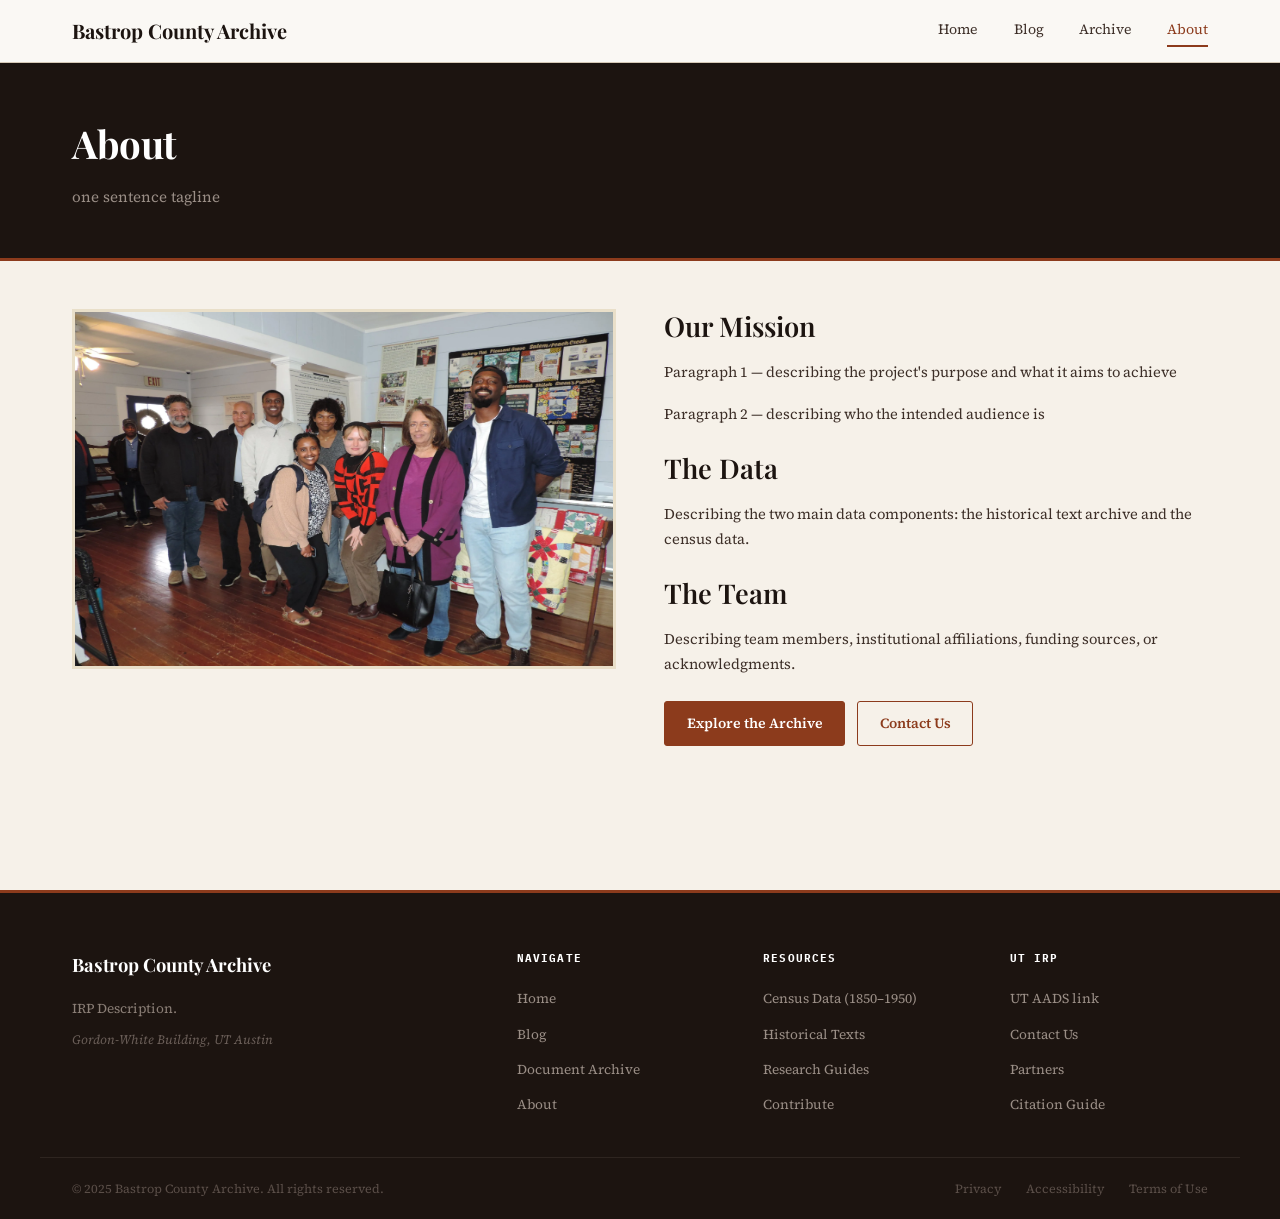
==== about.html @ de2d016e "first commit" ====
<!DOCTYPE html>
<html lang="en">
<head>
  <meta charset="UTF-8">
  <meta name="viewport" content="width=device-width, initial-scale=1.0">
  <title>About — Bastrop County Archive</title>
  <link rel="stylesheet" href="style.css">
</head>
<body>

<main>

  <div class="page-hero">
    <div class="container">
      <h1>About</h1>
      <p>one sentence tagline</p>
    </div>
  </div>

  <div class="container">
    <div class="about-grid">

      <!-- Image -->
      <div>
        <img class="about-img" src = "irpstaff.webp" alt = "Us" style="height:360px;">
      </div>

      <!-- Text -->
      <div class="about-body">
        <h2>Our Mission</h2>
        <p>Paragraph 1 — describing the project's purpose and what it aims to achieve</p>
        <p>Paragraph 2 — describing who the intended audience is</p>

        <h2 style="margin-top:1.5rem;">The Data</h2>
        <p>Describing the two main data components: the historical text archive and the census data.</p>

        <h2 style="margin-top:1.5rem;">The Team</h2>
        <p>Describing team members, institutional affiliations, funding sources, or acknowledgments.</p>

        <div style="margin-top:1.5rem; display:flex; gap:.75rem; flex-wrap:wrap;">
          <a href="archive.html" class="btn btn--primary">Explore the Archive</a>
          <a href="#" class="btn btn--outline">Contact Us</a>
        </div>
      </div>

    </div>
  </div>

</main>


<script src="shell.js"></script>
<script>renderShell('About');</script>
</body>
</html>
---- style.css ----
@import url('https://fonts.googleapis.com/css2?family=Playfair+Display:ital,wght@0,400;0,600;0,700;1,400;1,600&family=Source+Serif+4:ital,opsz,wght@0,8..60,300;0,8..60,400;0,8..60,600;1,8..60,400&family=IBM+Plex+Mono:wght@400;500&display=swap');

:root {
  --cream:    #f6f1e9;
  --paper:    #faf8f4;
  --sand:     #e9dfc9;
  --rust:     #8c3b1c;
  --rust-dk:  #6b2b0d;
  --rust-lt:  #b85e3a;
  --ink:      #1c1410;
  --ink-soft: #3d2f28;
  --muted:    #7a6a5e;
  --border:   #d5c9b7;
  --white:    #ffffff;
  --font-d:   'Playfair Display', Georgia, serif;
  --font-b:   'Source Serif 4', Georgia, serif;
  --font-m:   'IBM Plex Mono', monospace;
  --nav-h:    62px;
  --max-w:    1200px;
  --sh-sm:    0 1px 4px rgba(28,20,16,.07);
  --sh-md:    0 4px 18px rgba(28,20,16,.11);
}

*, *::before, *::after { box-sizing: border-box; margin: 0; padding: 0; }
html { scroll-behavior: smooth; }
body {
  background: var(--cream);
  color: var(--ink);
  font-family: var(--font-b);
  font-size: 16px;
  line-height: 1.7;
  -webkit-font-smoothing: antialiased;
}
a { color: var(--rust); text-decoration: none; transition: color .18s; }
a:hover { color: var(--rust-lt); }
img { max-width: 100%; display: block; }
ul { list-style: none; }
.container { max-width: var(--max-w); margin: 0 auto; padding: 0 2rem; }

/* Tags */
.tag {
  display: inline-block;
  font-family: var(--font-m);
  font-size: .68rem; letter-spacing: .08em; text-transform: uppercase;
  background: var(--sand); color: var(--ink-soft);
  padding: .18rem .55rem; border-radius: 2px;
}
.tag--rust { background: var(--rust); color: var(--white); }

/* Buttons */
.btn {
  display: inline-flex; align-items: center; gap: .45rem;
  font-family: var(--font-b); font-size: .88rem; font-weight: 600;
  padding: .6rem 1.35rem; border-radius: 3px;
  border: 1.5px solid transparent; cursor: pointer;
  transition: all .18s ease; text-decoration: none; white-space: nowrap;
}
.btn--primary { background: var(--rust); color: var(--white); border-color: var(--rust); }
.btn--primary:hover { background: var(--rust-dk); border-color: var(--rust-dk); color: var(--white); }
.btn--outline { background: transparent; color: var(--rust); border-color: var(--rust); }
.btn--outline:hover { background: var(--rust); color: var(--white); }
.btn--ghost { background: transparent; color: var(--ink-soft); border-color: var(--border); }
.btn--ghost:hover { background: var(--sand); }
.btn--sm { font-size: .78rem; padding: .4rem .9rem; }

/* ── HEADER ── */
.site-header {
  position: sticky; top: 0; z-index: 200;
  background: var(--paper); border-bottom: 1px solid var(--border);
  box-shadow: var(--sh-sm);
}
.header-inner {
  display: flex; align-items: center; justify-content: space-between;
  height: var(--nav-h); max-width: var(--max-w); margin: 0 auto; padding: 0 2rem;
}
.site-logo { display: flex; align-items: baseline; gap: .5rem; text-decoration: none; }
.logo-primary { font-family: var(--font-d); font-size: 1.25rem; font-weight: 700; color: var(--ink); }
.logo-sub { font-family: var(--font-m); font-size: .62rem; color: var(--muted); letter-spacing: .1em; text-transform: uppercase; }
.main-nav { display: flex; align-items: center; gap: 2.2rem; }
.main-nav a {
  font-family: var(--font-b); font-size: .88rem; color: var(--ink-soft);
  position: relative; padding-bottom: 2px;
}
.main-nav a::after {
  content: ''; position: absolute; bottom: -3px; left: 0; right: 0;
  height: 1.5px; background: var(--rust);
  transform: scaleX(0); transform-origin: left; transition: transform .22s ease;
}
.main-nav a:hover, .main-nav a.active { color: var(--rust); }
.main-nav a:hover::after, .main-nav a.active::after { transform: scaleX(1); }
.header-search {
  display: flex; align-items: center;
  border: 1px solid var(--border); background: var(--cream);
  border-radius: 3px; overflow: hidden;
}
.header-search input {
  border: none; background: transparent; padding: .4rem .75rem;
  font-family: var(--font-b); font-size: .85rem; color: var(--ink);
  width: 180px; outline: none;
}
.header-search input::placeholder { color: var(--muted); }
.header-search button {
  background: var(--rust); border: none; color: var(--white);
  padding: .4rem .7rem; cursor: pointer; font-size: .85rem; transition: background .18s;
}
.header-search button:hover { background: var(--rust-dk); }

/* ── FOOTER ── */
.site-footer { background: var(--ink); color: #c8bdb5; margin-top: 6rem; border-top: 3px solid var(--rust); }
.footer-inner {
  max-width: var(--max-w); margin: 0 auto; padding: 3.5rem 2rem 2rem;
  display: grid; grid-template-columns: 2fr 1fr 1fr 1fr; gap: 3rem;
}
.footer-brand .logo-primary { color: var(--white); font-size: 1.15rem; }
.footer-brand .logo-sub { color: #8a7e76; }
.footer-brand p { font-size: .85rem; line-height: 1.7; margin-top: 1rem; color: #8a7e76; }
.footer-col h4 {
  font-family: var(--font-m); font-size: .7rem; letter-spacing: .1em;
  text-transform: uppercase; color: var(--white); margin-bottom: 1rem;
}
.footer-col ul li { margin-bottom: .5rem; }
.footer-col ul li a { font-size: .85rem; color: #9a8e86; transition: color .18s; }
.footer-col ul li a:hover { color: var(--rust-lt); }
.footer-bottom {
  border-top: 1px solid #2e2520; padding: 1.25rem 2rem;
  max-width: var(--max-w); margin: 0 auto;
  display: flex; justify-content: space-between; align-items: center;
}
.footer-bottom p { font-size: .78rem; color: #5a4e48; }
.footer-bottom nav { display: flex; gap: 1.5rem; }
.footer-bottom nav a { font-size: .78rem; color: #5a4e48; }
.footer-bottom nav a:hover { color: var(--rust-lt); }

/* placeholder stripe */
.ph {
  background: repeating-linear-gradient(
    -45deg, rgba(0,0,0,.03) 0px, rgba(0,0,0,.03) 4px, transparent 4px, transparent 12px
  );
  border: 1.5px dashed var(--border);
  border-radius: 3px;
  display: flex; align-items: center; justify-content: center;
  color: var(--muted); font-family: var(--font-m);
  font-size: .72rem; letter-spacing: .06em; text-transform: uppercase;
  text-align: center; padding: .5rem;
}

/* ── CAROUSEL ── */
.carousel-wrap { position: relative; background: var(--ink); overflow: hidden; }
.carousel-track { display: flex; transition: transform .55s cubic-bezier(.4,0,.2,1); }
.carousel-slide { min-width: 100%; position: relative; }
.carousel-slide .slide-img { width: 100%; height: 460px; object-fit: cover; }
.carousel-slide .slide-ph { width: 100%; height: 460px; }
.carousel-caption {
  position: absolute; bottom: 0; left: 0; right: 0; padding: 2.5rem 3rem;
  background: linear-gradient(transparent, rgba(28,20,16,.85));
}
.carousel-caption .tag { margin-bottom: .6rem; }
.carousel-caption h2 {
  font-family: var(--font-d); font-size: 1.9rem; font-weight: 600;
  color: var(--white); line-height: 1.3; margin-bottom: .4rem;
}
.carousel-caption p { font-size: .9rem; color: #d8cec6; }
.carousel-btn {
  position: absolute; top: 50%; transform: translateY(-50%);
  background: rgba(28,20,16,.5); border: none; color: var(--white);
  width: 44px; height: 44px; border-radius: 50%; font-size: 1.1rem;
  cursor: pointer; display: flex; align-items: center; justify-content: center;
  transition: background .18s; z-index: 10;
}
.carousel-btn:hover { background: rgba(28,20,16,.85); }
.carousel-btn.prev { left: 1.2rem; }
.carousel-btn.next { right: 1.2rem; }
.carousel-dots { position: absolute; bottom: 1rem; left: 50%; transform: translateX(-50%); display: flex; gap: .5rem; z-index: 10; }
.carousel-dot {
  width: 8px; height: 8px; border-radius: 50%;
  background: rgba(255,255,255,.4); border: none; cursor: pointer; padding: 0;
  transition: background .2s, transform .2s;
}
.carousel-dot.active { background: var(--white); transform: scale(1.25); }

/* Stats bar */
.stats-bar { background: var(--rust); color: var(--white); padding: 1.6rem 0; }
.stats-inner {
  max-width: var(--max-w); margin: 0 auto; padding: 0 2rem;
  display: flex; justify-content: space-around; align-items: center; gap: 1rem; flex-wrap: wrap;
}
.stat-item { text-align: center; }
.stat-num { font-family: var(--font-d); font-size: 2.2rem; font-weight: 700; display: block; line-height: 1.1; }
.stat-label { font-family: var(--font-m); font-size: .68rem; letter-spacing: .1em; text-transform: uppercase; opacity: .8; }

/* Section headers */
.section-header {
  display: flex; align-items: baseline; justify-content: space-between;
  margin-bottom: 2rem; padding-bottom: 1rem; border-bottom: 1px solid var(--border);
}
.section-header h2 { font-family: var(--font-d); font-size: 1.6rem; font-weight: 600; }
.home-section { padding: 4rem 0; }

/* Blog cards */
.blog-grid { display: grid; grid-template-columns: repeat(auto-fill, minmax(300px, 1fr)); gap: 1.75rem; }
.blog-card {
  background: var(--paper); border: 1px solid var(--border);
  display: flex; flex-direction: column; transition: box-shadow .2s, transform .2s;
}
.blog-card:hover { box-shadow: var(--sh-md); transform: translateY(-2px); }
.blog-card__img { height: 175px; object-fit: cover; }
.blog-card__img-ph { height: 175px; }
.blog-card__body { padding: 1.25rem 1.4rem 1.5rem; flex: 1; display: flex; flex-direction: column; }
.blog-card__meta { font-family: var(--font-m); font-size: .7rem; color: var(--muted); letter-spacing: .04em; margin-bottom: .5rem; }
.blog-card__title { font-family: var(--font-d); font-size: 1.05rem; font-weight: 600; color: var(--ink); line-height: 1.4; margin-bottom: .65rem; }
.blog-card__title a { color: inherit; }
.blog-card__title a:hover { color: var(--rust); }
.blog-card__excerpt { font-size: .87rem; color: var(--muted); line-height: 1.6; flex: 1; }
.blog-card__footer { margin-top: 1rem; padding-top: .75rem; border-top: 1px solid var(--border); display: flex; justify-content: space-between; align-items: center; }

/* Page hero */
.page-hero { background: var(--ink); padding: 3rem 0; border-bottom: 3px solid var(--rust); }
.page-hero h1 { font-family: var(--font-d); font-size: 2.4rem; font-weight: 700; color: var(--white); letter-spacing: -.02em; }
.page-hero p { font-size: .95rem; color: #9a8e86; margin-top: .5rem; }

/* Archive layout */
.archive-layout { display: grid; grid-template-columns: 260px 1fr; gap: 2.5rem; align-items: start; padding: 2.5rem 0; }
.archive-search-bar { display: flex; margin-bottom: 2rem; border: 1.5px solid var(--border); border-radius: 3px; overflow: hidden; background: var(--paper); }
.archive-search-bar input { flex: 1; border: none; background: transparent; padding: .8rem 1rem; font-family: var(--font-b); font-size: .95rem; color: var(--ink); outline: none; }
.archive-search-bar input::placeholder { color: var(--muted); }
.archive-search-bar button { background: var(--rust); border: none; color: var(--white); padding: .8rem 1.3rem; cursor: pointer; font-family: var(--font-b); font-size: .88rem; font-weight: 600; transition: background .18s; }
.archive-search-bar button:hover { background: var(--rust-dk); }

.filter-sidebar { background: var(--paper); border: 1px solid var(--border); padding: 1.5rem; position: sticky; top: 80px; }
.filter-sidebar h3 { font-family: var(--font-m); font-size: .72rem; letter-spacing: .1em; text-transform: uppercase; color: var(--muted); margin-bottom: 1.25rem; padding-bottom: .6rem; border-bottom: 1px solid var(--border); }
.filter-group { margin-bottom: 1.5rem; }
.filter-group label.filter-label { display: block; font-family: var(--font-b); font-size: .82rem; font-weight: 600; color: var(--ink-soft); margin-bottom: .6rem; }
.filter-group select { width: 100%; padding: .45rem .6rem; border: 1px solid var(--border); background: var(--cream); font-family: var(--font-b); font-size: .85rem; color: var(--ink); border-radius: 2px; }
.filter-group input[type="range"] { width: 100%; accent-color: var(--rust); }
.range-labels { display: flex; justify-content: space-between; font-size: .75rem; color: var(--muted); margin-top: .3rem; }
.filter-option { display: flex; align-items: center; gap: .5rem; font-size: .84rem; color: var(--ink-soft); margin-bottom: .45rem; cursor: pointer; }
.filter-option input[type="checkbox"] { accent-color: var(--rust); }
.filter-clear { width: 100%; margin-top: .5rem; font-size: .78rem; color: var(--muted); background: none; border: 1px solid var(--border); padding: .35rem; cursor: pointer; transition: all .18s; }
.filter-clear:hover { background: var(--sand); color: var(--ink-soft); }

.results-toolbar { display: flex; align-items: center; justify-content: space-between; margin-bottom: 1.25rem; }
.results-count { font-family: var(--font-m); font-size: .78rem; color: var(--muted); letter-spacing: .04em; }
.result-card { background: var(--paper); border: 1px solid var(--border); padding: 1.4rem 1.6rem; margin-bottom: 1rem; transition: box-shadow .18s, border-color .18s; }
.result-card:hover { box-shadow: var(--sh-md); border-color: #c5b8a4; }
.result-card h3 { font-family: var(--font-d); font-size: 1.1rem; font-weight: 600; color: var(--ink); margin-bottom: .4rem; line-height: 1.4; }
.result-card h3 a { color: inherit; }
.result-card h3 a:hover { color: var(--rust); }
.result-meta { font-family: var(--font-m); font-size: .72rem; color: var(--muted); letter-spacing: .04em; margin-bottom: .6rem; display: flex; gap: 1rem; flex-wrap: wrap; }
.result-snippet { font-size: .88rem; color: var(--muted); line-height: 1.65; }
.tag-list { display: flex; flex-wrap: wrap; gap: .4rem; margin-top: .85rem; }
.result-card__actions { display: flex; gap: .6rem; margin-top: 1rem; }

/* Census */
.census-intro { background: var(--paper); border: 1px solid var(--border); border-left: 4px solid var(--rust); padding: 1.5rem 1.75rem; margin-bottom: 2rem; }
.census-intro p { font-size: .9rem; color: var(--ink-soft); }
.census-years { display: flex; flex-wrap: wrap; gap: .75rem; margin-bottom: 2.5rem; }
.census-year-btn { font-family: var(--font-m); font-size: .78rem; letter-spacing: .06em; padding: .45rem 1rem; background: var(--paper); border: 1.5px solid var(--border); color: var(--ink-soft); cursor: pointer; border-radius: 2px; transition: all .18s; }
.census-year-btn:hover, .census-year-btn.active { background: var(--rust); color: var(--white); border-color: var(--rust); }

/* Tabs */
.tab-bar { display: flex; gap: .75rem; border-bottom: 1px solid var(--border); margin-bottom: 0; padding-bottom: 1rem; }

/* About */
.about-grid { display: grid; grid-template-columns: 1fr 1fr; gap: 3rem; align-items: start; padding: 3rem 0; }
.about-img { width: 100%; border: 3px solid var(--sand); }
.about-body h2 { font-family: var(--font-d); font-size: 1.7rem; font-weight: 600; color: var(--ink); margin-bottom: 1rem; line-height: 1.3; }
.about-body p { font-size: .92rem; color: var(--ink-soft); margin-bottom: 1rem; }

/* Quick link cards */
.quick-grid { display: grid; grid-template-columns: 1fr 1fr; gap: 1.5rem; }
.quick-card { background: var(--paper); border: 1px solid var(--border); padding: 1.75rem; transition: box-shadow .18s, border-color .18s; cursor: pointer; text-decoration: none; display: block; }
.quick-card:hover { box-shadow: var(--sh-md); border-color: #c5b8a4; }
.quick-card h3 { font-family: var(--font-d); font-size: 1.2rem; color: var(--ink); margin: .6rem 0 .5rem; }
.quick-card p { font-size: .88rem; color: var(--muted); }

@media (max-width: 900px) {
  .archive-layout { grid-template-columns: 1fr; }
  .filter-sidebar { position: static; }
  .footer-inner { grid-template-columns: 1fr 1fr; }
  .about-grid { grid-template-columns: 1fr; }
  .quick-grid { grid-template-columns: 1fr; }
}
@media (max-width: 640px) {
  .main-nav { display: none; }
  .header-search { display: none; }
  .footer-inner { grid-template-columns: 1fr; gap: 2rem; }
  .carousel-caption h2 { font-size: 1.3rem; }
}
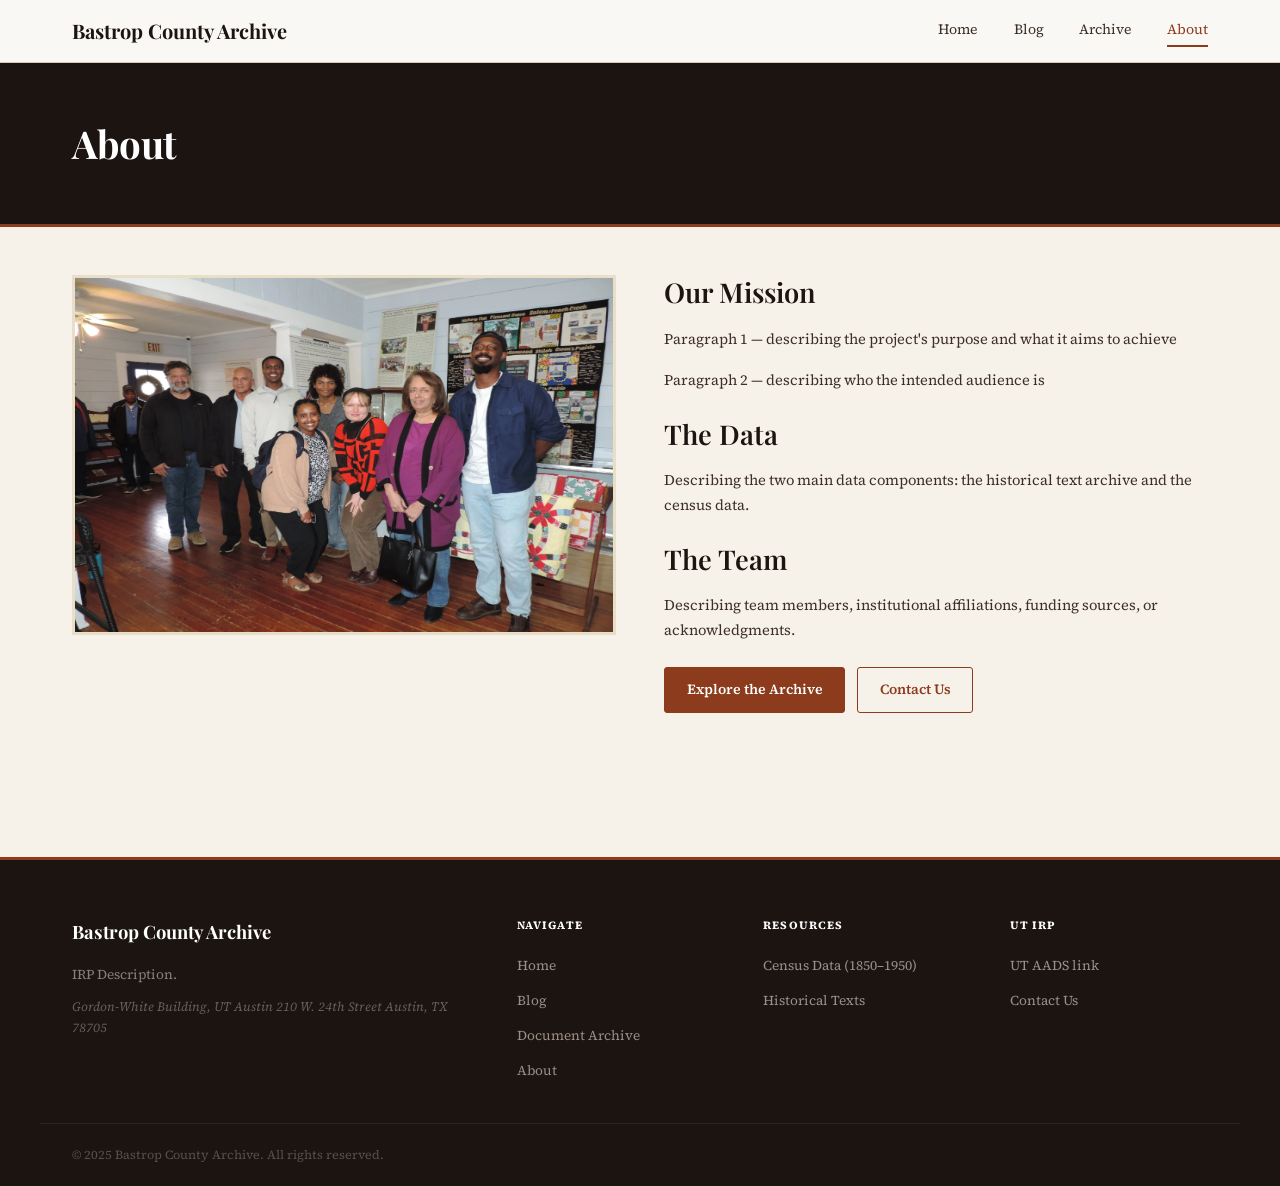
==== commit be11fbb5: "blog post template and contact page added" ====
--- a/about.html
+++ b/about.html
@@ -13,7 +13,6 @@
   <div class="page-hero">
     <div class="container">
       <h1>About</h1>
-      <p>one sentence tagline</p>
     </div>
   </div>
 
--- a/style.css
+++ b/style.css
@@ -14,7 +14,7 @@
   --white:    #ffffff;
   --font-d:   'Playfair Display', Georgia, serif;
   --font-b:   'Source Serif 4', Georgia, serif;
-  --font-m:   'IBM Plex Mono', monospace;
+  --font-m:   'Source Serif 4', monospace;
   --nav-h:    62px;
   --max-w:    1200px;
   --sh-sm:    0 1px 4px rgba(28,20,16,.07);
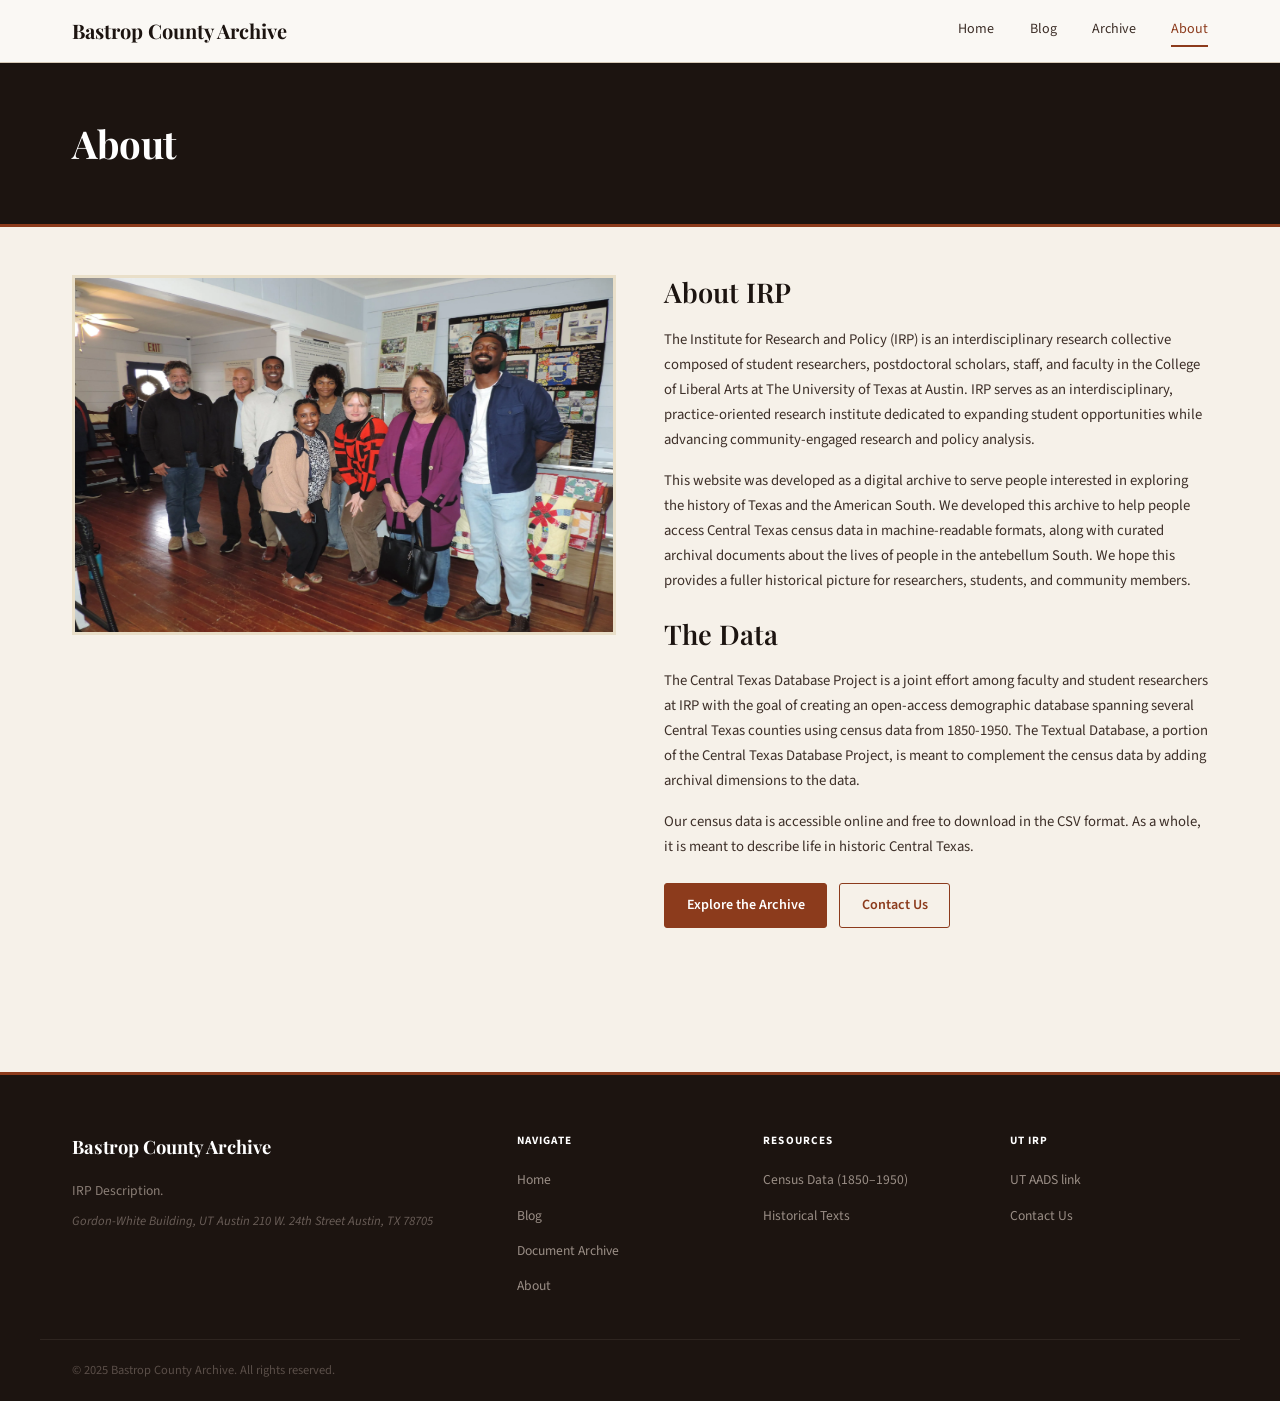
==== commit c185b8be: "copy rewrite" ====
--- a/about.html
+++ b/about.html
@@ -26,15 +26,17 @@
 
       <!-- Text -->
       <div class="about-body">
-        <h2>Our Mission</h2>
-        <p>Paragraph 1 — describing the project's purpose and what it aims to achieve</p>
-        <p>Paragraph 2 — describing who the intended audience is</p>
+        <h2>About IRP</h2>
+        <p>The Institute for Research and Policy (IRP) is an interdisciplinary research collective composed of student researchers, postdoctoral scholars, staff, and faculty in the College of Liberal Arts at The University of Texas at Austin. IRP serves as an interdisciplinary, practice-oriented research institute dedicated to expanding student opportunities while advancing community-engaged research and policy analysis. 
+</p>
+        <p>This website was developed as a digital archive to serve people interested in exploring the history of Texas and the American South. We developed this archive to help people access Central Texas census data in machine-readable formats, along with curated archival documents about the lives of people in the antebellum South. We hope this provides a fuller historical picture for researchers, students, and community members.
+</p>
 
         <h2 style="margin-top:1.5rem;">The Data</h2>
-        <p>Describing the two main data components: the historical text archive and the census data.</p>
-
-        <h2 style="margin-top:1.5rem;">The Team</h2>
-        <p>Describing team members, institutional affiliations, funding sources, or acknowledgments.</p>
+        <p>The Central Texas Database Project is a joint effort among faculty and student researchers at IRP with the goal of creating an open-access demographic database spanning several Central Texas counties using census data from 1850-1950. The Textual Database, a portion of the Central Texas Database Project, is meant to complement the census data by adding archival dimensions to the data. 
+</p>
+        <p>Our census data is accessible online and free to download in the CSV format. As a whole, it is meant to describe life in historic Central Texas. 
+</p>
 
         <div style="margin-top:1.5rem; display:flex; gap:.75rem; flex-wrap:wrap;">
           <a href="archive.html" class="btn btn--primary">Explore the Archive</a>
--- a/style.css
+++ b/style.css
@@ -1,4 +1,4 @@
-@import url('https://fonts.googleapis.com/css2?family=Playfair+Display:ital,wght@0,400;0,600;0,700;1,400;1,600&family=Source+Serif+4:ital,opsz,wght@0,8..60,300;0,8..60,400;0,8..60,600;1,8..60,400&family=IBM+Plex+Mono:wght@400;500&display=swap');
+@import url('https://fonts.googleapis.com/css2?family=Playfair+Display:ital,wght@0,400;0,600;0,700;1,400;1,600&family=Source+Sans+3:ital,wght@0,300;0,400;0,600;1,400&family=IBM+Plex+Mono:wght@400;500&display=swap');
 
 :root {
   --cream:    #f6f1e9;
@@ -13,8 +13,8 @@
   --border:   #d5c9b7;
   --white:    #ffffff;
   --font-d:   'Playfair Display', Georgia, serif;
-  --font-b:   'Source Serif 4', Georgia, serif;
-  --font-m:   'Source Serif 4', monospace;
+  --font-b:   'Source Sans 3', Georgia, serif;
+  --font-m:   'Source Sans 3', monospace;
   --nav-h:    62px;
   --max-w:    1200px;
   --sh-sm:    0 1px 4px rgba(28,20,16,.07);
